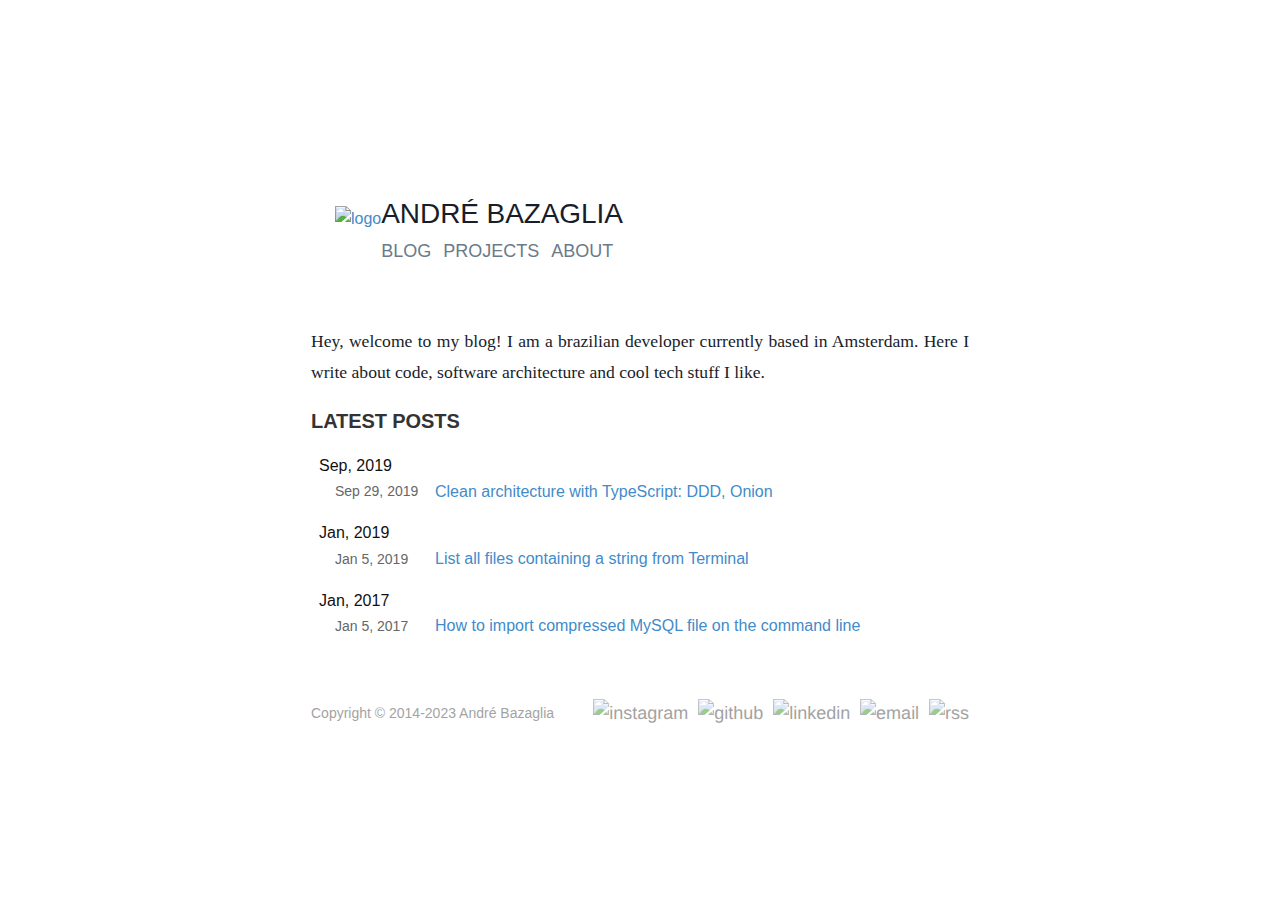
==== index.html @ 274b85a0 "Trigger deployment" ====
<!DOCTYPE html>
<html lang="en-US">

<head>
<meta charset="utf-8">
<meta name="HandheldFriendly" content="True">
<meta name="MobileOptimized" content="320">
<meta name="viewport" content="width=device-width, initial-scale=1.0">

<meta name="description" content="André Bazaglia&#39;s Engineering Blog">


<meta property="og:site_name" content="André Bazaglia" />
<meta property="og:locale" content="en-US" />
<meta property="og:type" content="article" />
<meta property="og:url" content="https://bazaglia.com/" />
<meta property="og:title" content="André Bazaglia" />
<meta property="twitter:title" content="André Bazaglia">

    <meta property="og:image" content="https://bazaglia.com/img/banner.png">
    <meta property="twitter:card" content="summary">
    <meta property="twitter:image" content="https://bazaglia.com/img/banner.png">

<meta property="og:description" content="André Bazaglia&#39;s Engineering Blog">
<meta property="twitter:description" content="André Bazaglia&#39;s Engineering Blog">

<title>


    André Bazaglia

</title>
<link rel="canonical" href="https://bazaglia.com/">


<style media="screen">
  @font-face {
  font-family: 'Nexa Bold';
  src: url('https://bazaglia.com/fonts/Nexa Bold.otf');
}

html, body, div, span, applet, object, iframe,
h1, h2, h3, h4, h5, h6, p, blockquote, pre,
a, abbr, acronym, address, big, cite, code,
del, dfn, em, img, ins, kbd, q, s, samp,
small, strike, strong, sub, tt, var,
b, u, i, center,
dl, dt, dd, ol, ul, li,
fieldset, form, label, legend,
table, caption, tbody, tfoot, thead, tr, th, td,
article, aside, canvas, details, embed,
figure, figcaption, footer, header, hgroup,
menu, nav, output, ruby, section, summary,
time, mark, audio, video {
  margin: 0;
  padding: 0;
  border: 0;
  font-size: 100%;
  font: inherit;
  vertical-align: baseline;
}
/* HTML5 display-role reset for older browsers */
article, aside, details, figcaption, figure,
footer, header, hgroup, menu, nav, section, div.column {
  display: block;
}
body {
  line-height: 1;
}
ol, ul {
  list-style: none;
}
blockquote, q {
  quotes: none;
}
blockquote:before, blockquote:after,
q:before, q:after {
  content: '';
  content: none;
}
table {
  border-collapse: collapse;
  border-spacing: 0;
}

*,
*:before,
*:after {
  box-sizing: border-box;
}
a,
a:visited,
a:focus,
a:active {
  text-decoration: none;
}
html {
  height: 100%;
  font-size: 16px;
}
body {
  display: -webkit-flex;
  display: -moz-flex;
  display: -ms-flexbox;
  display: -ms-flex;
  display: flex;
  -webkit-flex-direction: column;
  -moz-flex-direction: column;
  -ms-flex-direction: column;
  flex-direction: column;
  -webkit-align-items: center;
  -moz-align-items: center;
  -ms-align-items: center;
  align-items: center;
  -webkit-justify-content: flex-start;
  -moz-justify-content: flex-start;
  -ms-justify-content: flex-start;
  justify-content: flex-start;
  width: 100%;
  min-height: 100%;
  font-weight: 400;
  font-family: 'Helvetica Neue', 'Arial', sans-serif;
  color: #111111;
  line-height: 1.6;
  text-rendering: optimizeLegibility !important;
}
.icon {
  text-rendering: geometricPrecision !important;
}
section {
  display: -webkit-flex;
  display: -moz-flex;
  display: -ms-flexbox;
  display: -ms-flex;
  display: flex;
  -webkit-justify-content: center;
  -moz-justify-content: center;
  -ms-justify-content: center;
  justify-content: center;
  -webkit-align-items: center;
  -moz-align-items: center;
  -ms-align-items: center;
  align-items: center;
  width: 100%;
}
div.column {
  display: -webkit-flex;
  display: -moz-flex;
  display: -ms-flexbox;
  display: -ms-flex;
  display: flex;
  -webkit-justify-content: center;
  -moz-justify-content: center;
  -ms-justify-content: center;
  justify-content: center;
  -webkit-align-items: center;
  -moz-align-items: center;
  -ms-align-items: center;
  align-items: center;
  width: 100%;
}
.container {
  display: -webkit-flex;
  display: -moz-flex;
  display: -ms-flexbox;
  display: -ms-flex;
  display: flex;
  width: 100%;
}
div.header .container {
  -webkit-align-items: center;
  -moz-align-items: center;
  -ms-align-items: center;
  align-items: center;
  -webkit-justify-content: center;
  -moz-justify-content: center;
  -ms-justify-content: center;
  justify-content: center;
}
div.header .content {
  display: -webkit-flex;
  display: -moz-flex;
  display: -ms-flexbox;
  display: -ms-flex;
  display: flex;
  -webkit-flex-direction: column;
  -moz-flex-direction: column;
  -ms-flex-direction: column;
  flex-direction: column;
  -webkit-align-items: center;
  -moz-align-items: center;
  -ms-align-items: center;
  align-items: center;
}
div.header .container .logo {
  
  max-width: 100px;
  
  margin-left: -2em;
}
div.header .name {
  padding-top: 20px;
  font-size: 28px;
  font-family: 'Nexa Bold', 'Helvetica Neue', 'Arial', sans-serif;
  letter-spacing: -0.005rem;
  
  text-transform: uppercase;
  
  -moz-osx-font-smoothing: grayscale;
  -webkit-font-smoothing: antialiased;
  font-smoothing: antialiased;
  color: #333333;
}
div.header nav {
  margin-bottom: 16px;
}
div.header nav ul {
  list-style: none;
  text-align: center;
  display: -webkit-inline-flex;
  display: -moz-inline-flex;
  display: -ms-inline-flexbox;
  display: -ms-inline-flex;
  display: inline-flex;
}
div.header nav ul li {
  margin-left: 6px;
  margin-right: 6px;
}
div.header nav ul li:first-child {
  margin-left: 0;
}
div.header nav ul li:last-child {
  margin-right: 0;
}
div.header nav ul a {
  color: #555555;
  font-weight: 400;
  font-size: 14px;
  text-transform: uppercase;
  font-family: 'Helvetica Neue', 'Arial', sans-serif;
  -webkit-transition: color 0.1s cubic-bezier(0.47, 0, 0.75, 0.72);
  -moz-transition: color 0.1s cubic-bezier(0.47, 0, 0.75, 0.72);
  -ms-transition: color 0.1s cubic-bezier(0.47, 0, 0.75, 0.72);
  -o-transition: color 0.1s cubic-bezier(0.47, 0, 0.75, 0.72);
}
div.header nav ul a:hover {
  color: #111111;
}
div.footer .container {
  -webkit-align-items: center;
  -moz-align-items: center;
  -ms-align-items: center;
  align-items: center;
  -webkit-justify-content: center;
  -moz-justify-content: center;
  -ms-justify-content: center;
  justify-content: center;
  flex-direction: column-reverse;
  width: 100%;
  text-align: center;
}
div.footer .container a {
  font-size: 14px;
  margin-left: 6px;
  margin-right: 6px;
  opacity: 0.6;
  -webkit-transition: opacity 0.1s cubic-bezier(0.47, 0, 0.75, 0.72);
  -moz-transition: opacity 0.1s cubic-bezier(0.47, 0, 0.75, 0.72);
  -ms-transition: opacity 0.1s cubic-bezier(0.47, 0, 0.75, 0.72);
  -o-transition: opacity 0.1s cubic-bezier(0.47, 0, 0.75, 0.72);
}
div.footer .container a:first-child {
  margin-left: 0;
}
div.footer .container a:last-child {
  margin-right: 0;
}
div.footer .container a:hover {
  opacity: 0.8;
}
div.footer .container a .icon {
  width: 16px;
  height: 16px;
}
div.footer .container .copyright {
  flex-grow: 0.5;
  text-align: start;
}
div.footer .container .icons {
  flex-grow: 0.5;
  text-align: end;
}
div.main .container {
  -webkit-align-items: center;
  -moz-align-items: center;
  -ms-align-items: center;
  align-items: center;
  -webkit-justify-content: flex-start;
  -moz-justify-content: flex-start;
  -ms-justify-content: flex-start;
  justify-content: flex-start;
}
div.main .content {
  color: #111111;
  font-size: 16px;
}
div.main .content .title-container {
  display: -webkit-flex;
  display: -moz-flex;
  display: -ms-flexbox;
  display: -ms-flex;
  display: flex;
  -webkit-justify-content: space-between;
  -moz-justify-content: space-between;
  -ms-justify-content: space-between;
  justify-content: space-between;
}
div.main .content .posts {
  
  
}
div.main .content .page-heading {
  font-size: 20px;
  font-weight: 700;
  font-family: 'Helvetica Neue', 'Arial', sans-serif;
  letter-spacing: -0.005rem;
  text-transform: uppercase;
  -moz-osx-font-smoothing: grayscale;
  -webkit-font-smoothing: antialiased;
  font-smoothing: antialiased;
  color: #333333;
  margin-bottom: 16px;
}
div.main .content .front-matter .page-heading {
  margin-bottom: 0;
}
div.main .content .front-matter .meta {
  font-size: 14px;
  color: #666666;
  display: -webkit-flex;
  display: -moz-flex;
  display: -ms-flexbox;
  display: -ms-flex;
  display: flex;
  margin-bottom: 32px;
}
div.main .content .front-matter .date,
div.main .content .front-matter .author,
div.main .content .front-matter .tags,
div.main .content .front-matter .word-count,
div.main .content .front-matter .middot:before {
  display: none;
}
div.main .content .front-matter .middot:before {
  font-size: 6px;
  margin: 0 6px;
  vertical-align: middle;
  content: "•";
}
div.main .content .front-matter .tags ul {
  display: -webkit-flex;
  display: -moz-flex;
  display: -ms-flexbox;
  display: -ms-flex;
  display: flex;
  -webkit-flex-direction: row;
  -moz-flex-direction: row;
  -ms-flex-direction: row;
  flex-direction: row;
  -webkit-align-items: center;
  -moz-align-items: center;
  -ms-align-items: center;
  align-items: center;
}
div.main .content .front-matter .tags ul li {
  -webkit-transition: opacity 0.1s cubic-bezier(0.47, 0, 0.75, 0.72);
  -moz-transition: opacity 0.1s cubic-bezier(0.47, 0, 0.75, 0.72);
  -ms-transition: opacity 0.1s cubic-bezier(0.47, 0, 0.75, 0.72);
  -o-transition: opacity 0.1s cubic-bezier(0.47, 0, 0.75, 0.72);
}
div.main .content .front-matter .tags ul li:hover {
  opacity: 0.7;
}
div.main .content .front-matter .tags ul li a {
  color: #666666;
}

div.main .container.f04 {
  -webkit-justify-content: center;
  -moz-justify-content: center;
  -ms-justify-content: center;
  justify-content: center;
}
div.main .container.f04 .content {
  display: -webkit-flex;
  display: -moz-flex;
  display: -ms-flexbox;
  display: -ms-flex;
  display: flex;
  -webkit-flex-direction: column;
  -moz-flex-direction: column;
  -ms-flex-direction: column;
  flex-direction: column;
  -webkit-align-items: center;
  -moz-align-items: center;
  -ms-align-items: center;
  align-items: center;
}
div.main .container.f04 .content .num {
  margin: 30px 0px 30px 0;
  font-weight: 400;
  font-family: 'Helvetica Neue', 'Arial', sans-serif;
  font-size: 50px;
}
div.main .container.f04 .content .detail {
  margin-bottom: 40px;
}
div.main .container .content .groupby {
  margin-top: 1em;
  padding-left: 0.5em;
}
div.main .container .content .post-item {
  display: -webkit-flex;
  display: -moz-flex;
  display: -ms-flexbox;
  display: -ms-flex;
  display: flex;
  -webkit-align-items: center;
  -moz-align-items: center;
  -ms-align-items: center;
  align-items: center;
  display: list-item;
  list-style: disc inside;
}
div.main .container .content .post-item .meta {
  font-size: 14px;
  color: #666666;
  display: none;
  min-width: 100px;
}
div.main .container .content .see-more {
  font-style: italic;
  float: right;
  font-size: 0.9em;
  margin-top: 2em;
  color: #313537;
}
div.main .container .content .see-more:hover {
  color: #666;
}
section {
  padding: 0 16px;
}
div.column {
  padding: 0 16px;
}
div.header {
  padding-top: 10px;
}
div.header-home {
  padding-top: 36px;
}
div.main {
  padding-top: 32px;
}
div.main .container .content .post-item .meta {
    display: block;
}
div.main .container .content .post-item {
    display: flex;
    list-style: none;
}
a {
  color: #428bca;
  -webkit-transition: color 0.1s cubic-bezier(0.47, 0, 0.75, 0.72);
  -moz-transition: color 0.1s cubic-bezier(0.47, 0, 0.75, 0.72);
  -ms-transition: color 0.1s cubic-bezier(0.47, 0, 0.75, 0.72);
  -o-transition: color 0.1s cubic-bezier(0.47, 0, 0.75, 0.72);
}
a:hover {
  color: #2a6496;
}
img {
  max-width: 100%;
}
div.main .content {
    width: 100%;
}
div.main .content .markdown {
  font-size: 1.1em;
  line-height: 1.75em;
  color: #313537;
  font-family: serif;
  font-weight: 300;
}
div.main .content .markdown h1,
div.main .content .markdown h2,
div.main .content .markdown h3,
div.main .content .markdown h4,
div.main .content .markdown h5,
div.main .content .markdown h6 {
  font-size: 22px;
  font-family: 'Helvetica Neue', 'Arial', sans-serif;
  letter-spacing: -0.005rem;
  font-weight: 700;
  -moz-osx-font-smoothing: grayscale;
  -webkit-font-smoothing: antialiased;
  font-smoothing: antialiased;
  color: #333333;
  text-transform: none;
  margin-top: 1.75rem;
}
div.main .content .markdown h1 {
  font-size: 1.75rem;
  margin-bottom: 2rem;
}
div.main .content .markdown h2 {
  font-size: 1.5rem;
  margin-bottom: 1.5rem;
}
div.main .content .markdown h3 {
  font-size: 1em;
  margin-bottom: 1rem;
}
div.main .content .markdown h4,
div.main .content .markdown h5,
div.main .content .markdown h6 {
  font-size: 1rem;
  margin-bottom: 1rem;
  letter-spacing: none;
}
div.main .content .markdown code,
div.main .content .markdown pre {
  font-family: 'Menlo', monospace;
  font-size: 0.98rem;
  background-color: #f7f7f7;
  overflow-x: scroll;
}
div.main .content .markdown code {
  /* enclosed by single backtick (`) */
  padding: .15em .5em;
  border-radius: 2px;
}
div.main .content .markdown pre {
  /* Hugo specific: consider using the 'highlight' shortcode */
  display: block;
  margin-top: 1rem;
  margin-bottom: 2rem;
  padding: 1rem;
  line-height: 1.5em;
  white-space: pre;
  word-break: break-all;
  word-wrap: break-word;
}
div.main .content .markdown pre code {
  /* enclosed by 4 backticks (````) */
  padding: 0;
  font-size: 0.9rem;
}
div.main .content .markdown a code {
  color: #428bca !important;
}
div.main .content .markdown a code:hover {
  text-decoration: underline;
}
div.main .content .markdown p {
  
  text-align: justify;
  
  margin-top: 0;
  margin-bottom: 1em;
}
div.main .content .markdown ul,
div.main .content .markdown ol,
div.main .content .markdown dl {
  margin-top: 1rem;
  margin-bottom: 2rem;
}
div.main .content .markdown dt {
  font-weight: bold;
}
div.main .content .markdown dd {
  margin-bottom: .5rem;
}
div.main .content .markdown ul {
  list-style-type: disc;
  list-style-position: outside;
  margin-bottom: 1.25rem;
}
div.main .content .markdown ol {
  list-style-type: decimal;
  margin-bottom: 1.25rem;
}
div.main .content .markdown li {
  margin-left: 2em;
}
div.main .content .markdown em {
  font-style: italic;
}
div.main .content .markdown strong {
  font-weight: 700;
}
div.main .content .markdown hr {
  position: relative;
  margin: 1.75rem 0;
  border: 0;
  border-top: 1px solid #808080;
  border-top: 1px solid #999999;
}
div.main .content .markdown abbr {
  font-size: 0.85rem;
  font-weight: bold;
  color: #666666;
  text-transform: uppercase;
}
div.main .content .markdown abbr[title] {
  cursor: help;
  border-bottom: 1px dotted #808080;
}
div.main .content .markdown blockquote {
  padding: .5rem 1rem;
  margin: .8rem 0;
  color: #7a7a7a;
  border-left: .25rem solid #e5e5e5;
}
div.main .content .markdown blockquote p:last-child {
  margin-bottom: 0;
}
div.main .content .markdown figure {
  width: 100%;
  background: #fff;
  margin-bottom: 1em;
}
div.main .content .markdown figure img {
  width: 100%;
  height: auto;
  max-width: 100%;
  display: block;
  position: static;
  margin: auto;
}
div.main .content .markdown table {
  margin-bottom: 1rem;
  width: 100%;
  border: 1px solid #e5e5e5;
  border-collapse: collapse;
}
div.main .content .markdown td,
div.main .content .markdown th {
  padding: .25rem .5rem;
  border: 1px solid #e5e5e5;
}
div.main .content .markdown tbody tr:nth-child(odd) td,
div.main .content .markdown tbody tr:nth-child(odd) th {
  background-color: #f7f7f7;
}
div.main .content .markdown .footnotes ol {
  list-style-type: decimal;
  margin-left: 16px;
}
div.main .content .markdown .footnotes li {
  list-style-type: unset;
}
div.main .content .markdown .footnote-ref {
  font-size: 0.7em;
}
div.main .content .navigation {
  display: -webkit-flex;
  display: -moz-flex;
  display: -ms-flexbox;
  display: -ms-flex;
  display: flex;
  -webkit-flex-direction: column;
  -moz-flex-direction: column;
  -ms-flex-direction: column;
  flex-direction: column;
  -webkit-align-items: center;
  -moz-align-items: center;
  -ms-align-items: center;
  align-items: center;
  padding: 2em;
}
div.main .content .navigation div {
  display: -webkit-flex;
  display: -moz-flex;
  display: -ms-flexbox;
  display: -ms-flex;
  display: flex;
  -webkit-flex-direction: row;
  -moz-flex-direction: row;
  -ms-flex-direction: row;
  flex-direction: row;
  -webkit-align-items: center;
  -moz-align-items: center;
  -ms-align-items: center;
  align-items: center;
  margin-top: 1em;
}
div.main .content .navigation .icon {
  width: 16px;
  height: 16px;
}
div.main .content .navigation a {
  width: 250px;
  margin: 0 1em;
  text-align: center;
  font-style: italic;
  color: #313537;
}
div.main .content .share, div.main .content .share div {
  display: -webkit-flex;
  display: -moz-flex;
  display: -ms-flexbox;
  display: -ms-flex;
  display: flex;
  -webkit-flex-direction: row;
  -moz-flex-direction: row;
  -ms-flex-direction: row;
  flex-direction: row;
  -webkit-align-items: center;
  -moz-align-items: center;
  -ms-align-items: center;
  align-items: center;
  justify-content: center;
}
div.main .content .share {
  background-color: rgba(152, 152, 152, 0.07);
  padding: 1em 0;
}
div.main .content .share a {
  margin: 0 6px;
}
kbd {
  padding: 0.1em 0.6em;
  border: 1px solid #ccc;
  font-size: 11px;
  font-family: Arial,Helvetica,sans-serif;
  background-color: #f7f7f7;
  color: #333;
  -moz-box-shadow: 0 1px 0px rgba(0, 0, 0, 0.2),0 0 0 2px #ffffff inset;
  -webkit-box-shadow: 0 1px 0px rgba(0, 0, 0, 0.2),0 0 0 2px #ffffff inset;
  box-shadow: 0 1px 0px rgba(0, 0, 0, 0.2),0 0 0 2px #ffffff inset;
  -moz-border-radius: 3px;
  -webkit-border-radius: 3px;
  border-radius: 3px;
  display: inline-block;
  margin: 0 0.1em;
  text-shadow: 0 1px 0 #fff;
  line-height: 1.4;
  white-space: nowrap;
}

/* Fonts */


.wf-raleway-n4-active body, 
.wf-raleway-n4-active div.header nav ul a,
.wf-raleway-n7-active div.main .content .page-heading,
.wf-raleway-n2-active div.main .container.f04 .content .num,
.wf-raleway-n7-active div.main .content .markdown h1,
.wf-raleway-n7-active div.main .content .markdown h2,
.wf-raleway-n7-active div.main .content .markdown h3,
.wf-raleway-n7-active div.main .content .markdown h4,
.wf-raleway-n7-active div.main .content .markdown h5,
.wf-raleway-n7-active div.main .content .markdown h6 {
      font-family: 'Raleway';
}

.wf-merriweather-n3-active div.main .content .markdown {
      font-family: 'Merriweather';
}

.wf-ubuntu-mono-n4-active div.main .content .markdown code,
.wf-ubuntu-mono-n4-active div.main .content .markdown pre {
      font-family: 'Ubuntu Mono';
}


</style>
<style media="(min-width: 600px)">
  body {
-webkit-justify-content: center;
-moz-justify-content: center;
-ms-justify-content: center;
justify-content: center;
}
.non-narrow.zero-top-spacing {
padding-top: 0 !important;
}
section {
padding: 0 16px;
margin-left: 100px;
margin-right: 100px;

max-width: 750px;

}
div.column {
padding: 0 16px;

max-width: 750px;

}
div.header {
background-color: transparent;
}
div.header .container {
-webkit-justify-content: flex-start;
-moz-justify-content: flex-start;
-ms-justify-content: flex-start;
justify-content: flex-start;
}
div.header .container .logo {
margin: 0;
}
div.header-home .container .logo {
max-width: 216px;
margin-left: 24px;
}
div.header-home .name-home {
padding-top: 30px;
font-size: 40px;
}
div.header-home nav ul a {
font-size: 18px;
}
div.header .content {
-webkit-align-items: flex-start;
-moz-align-items: flex-start;
-ms-align-items: flex-start;
align-items: flex-start;
}
div.header .name {
color: #333333;
}
div.header nav {
font-size: 14px;
margin-bottom: 0;
}
div.header nav ul {
text-align: left;
}
div.header nav ul a {
color: #666666;
}
div.header nav ul a:hover {
color: #333333;
}
div.footer {
background-color: transparent;
}
div.footer .container {
flex-direction: row;
}
div.footer .container a {
margin-left: 3px;
margin-right: 3px;
color: #666666;
}
div.footer .container a:hover {
color: #333333;
}
div.footer .container a .icon {
font-size: 18px;
}
div.footer .container a .icon.larger {
font-size: 20px;
}
div.main .content .front-matter .date,
div.main .content .front-matter .author,
div.main .content .front-matter .tags,
div.main .content .front-matter .word-count,
div.main .content .front-matter .middot:before {
display: initial;
}
div.main .container.f04 {
-webkit-justify-content: flex-start;
-moz-justify-content: flex-start;
-ms-justify-content: flex-start;
justify-content: flex-start;
}
div.main .container.f04 .content {
-webkit-align-items: flex-start;
-moz-align-items: flex-start;
-ms-align-items: flex-start;
align-items: flex-start;
}
div.main .container.f04 .content .num {
margin: 0 0 10px 0;
font-size: 32px;
}
div.main .container.f04 .content .detail {
margin-bottom: 30px;
}
.container {
padding: 0 30px;
}
div.header {
padding-top: 60px;
padding-bottom: 60px;
}
div.footer {
padding-top: 60px;
padding-bottom: 60px;
}
div.main {
padding-top: 0;
}
div.main .content {
  
  font-size: 16px;
  
}
div.main .container .content .post-item {
display: flex;
list-style: none;
padding-left: 1.5em;
}
div.main .container .content .post-item .meta {
display: block;
}
div.main .content .markdown blockquote {
padding-right: 5rem;
padding-left: 1.25rem;
}
div.main .content .navigation {
-webkit-flex-direction: row;
-moz-flex-direction: row;
-ms-flex-direction: row;
flex-direction: row;
}
div.main .content .navigation div {
margin-top: 0em;
}

</style>
<style media="(min-width: 769px)">
  div.main .content .markdown figure {
width: 110%;
margin-left: -4%;
}
div.main .content .markdown img {
max-width: 110%;
width: 110%;
margin-left: -4%;
}
div.main .content .markdown pre {
width: 110%;
margin-left: -4%;
}

</style>

<noscript>
  <link href="https://fonts.googleapis.com/css?family=Raleway:400,600,700" rel="stylesheet">
  <link href="https://fonts.googleapis.com/css?family=Merriweather:300,300i,700,700i" rel="stylesheet">
  <link href="https://fonts.googleapis.com/css?family=Ubuntu+Mono:400,700" rel="stylesheet">
</noscript>


  <style type="text/css" media="screen">
    .progressive{overflow:hidden;position:relative;background:#efefef}.progressive__img{width:100%;height:100%;transform:translateZ(0)}.progressive--not-loaded{filter:blur(30px)}.progressive--is-loaded{filter:blur(20px);animation:a .5s both}@keyframes a{0%{filter:blur(20px)}to{filter:blur(0)}}

  </style>



  <style type="text/css" media="screen">
    /*!
 * Social Share Kit v1.0.7 (http://socialsharekit.com)
 * Copyright 2015 Social Share Kit / Kaspars Sprogis.
 * Licensed under Creative Commons Attribution-NonCommercial 3.0 license:
 * https://github.com/darklow/social-share-kit/blob/master/LICENSE
 * ---
 */@font-face{font-family:'social-share-kit';src:url('https://bazaglia.com/fonts/social-share-kit.eot');src:url('https://bazaglia.com/fonts/social-share-kit.eot?#iefix') format('embedded-opentype'),url('https://bazaglia.com/fonts/social-share-kit.woff') format('woff'),url('https://bazaglia.com/fonts/social-share-kit.ttf') format('truetype'),url('https://bazaglia.com/fonts/social-share-kit.svg#social-share-kit') format('svg');font-weight:normal;font-style:normal}.ssk:before{display:inline-block;font-family:"social-share-kit" !important;font-style:normal !important;font-weight:normal !important;font-variant:normal !important;text-transform:none !important;speak:none;line-height:1;-webkit-font-smoothing:antialiased;-moz-osx-font-smoothing:grayscale}.ssk-facebook:before{content:"a";text-indent:4px;margin-right:-4px}.ssk-twitter:before{content:"b"}.ssk-google-plus:before{content:"v"}.ssk-google-plus-old:before{content:"c"}.ssk-email:before{content:"d";top:-1px;position:relative}.ssk-pinterest:before{content:"e"}.ssk-tumblr:before{content:"f"}.ssk-linkedin:before{content:"g"}.ssk-github:before{content:"h"}.ssk-vk:before{content:"i"}.ssk-instagram:before{content:"j"}.ssk-amazon:before{content:"k"}.ssk-skype:before{content:"s"}.ssk-youtube:before{content:"x"}.ssk-vimeo:before{content:"u"}.ssk-ebay:before{content:"p"}.ssk-apple:before{content:"l"}.ssk-behance:before{content:"q"}.ssk-dribble:before{content:"n"}.ssk-android:before{content:"o"}.ssk-whatsapp:before{content:"m"}.ssk-reddit:before{content:"r"}.ssk-reddit2:before{content:"t"}.ssk-link:before{content:"w"}.ssk{background-color:#757575;color:white;display:inline-block;font-size:22px;line-height:1px;margin-right:2px;margin-bottom:2px;padding:7px;text-align:center;text-decoration:none;transition:background-color .1s;-webkit-transition:background-color .1s;-moz-transition:background-color .1s;-ms-transition:background-color .1s;-o-transition:background-color .1s}.ssk:before,.ssk .glyphicon,.ssk .fa{position:relative;font-size:22px;top:0;vertical-align:middle}.ssk.ssk-xs,.ssk-xs>.ssk{padding:4px}.ssk.ssk-xs:before,.ssk-xs>.ssk:before,.ssk.ssk-xs .glyphicon,.ssk-xs>.ssk .glyphicon,.ssk.ssk-xs .fa,.ssk-xs>.ssk .fa{font-size:15px}.ssk.ssk-sm,.ssk-sm>.ssk{padding:5px}.ssk.ssk-sm:before,.ssk-sm>.ssk:before,.ssk.ssk-sm .glyphicon,.ssk-sm>.ssk .glyphicon,.ssk.ssk-sm .fa,.ssk-sm>.ssk .fa{font-size:20px}.ssk.ssk-lg,.ssk-lg>.ssk{padding:9px}.ssk.ssk-lg:before,.ssk-lg>.ssk:before,.ssk.ssk-lg .glyphicon,.ssk-lg>.ssk .glyphicon,.ssk.ssk-lg .fa,.ssk-lg>.ssk .fa{font-size:28px}.ssk:last-child{margin-right:0}.ssk:hover{background-color:#424242}.ssk:hover,.ssk:focus{color:#fff;text-decoration:none}.ssk.ssk-round,.ssk-round .ssk{border-radius:50%}.ssk.ssk-round:before,.ssk-round .ssk:before{text-indent:0;margin-right:0}.ssk.ssk-rounded,.ssk-rounded .ssk{border-radius:15%}.ssk.ssk-icon{color:#757575;padding:2px;font-size:24px}.ssk.ssk-icon,.ssk.ssk-icon:hover{background-color:transparent}.ssk.ssk-icon:hover{color:#424242}.ssk.ssk-icon.ssk-xs,.ssk-xs>.ssk.ssk-icon{font-size:16px}.ssk.ssk-icon.ssk-sm,.ssk-sm>.ssk.ssk-icon{font-size:20px}.ssk.ssk-icon.ssk-lg,.ssk-lg>.ssk.ssk-icon{font-size:28px}.ssk.ssk-text{overflow:hidden;font-size:17px;line-height:normal;padding-right:10px}.ssk.ssk-text:before,.ssk.ssk-text .glyphicon,.ssk.ssk-text .fa{margin:-7px 10px -7px -7px;padding:7px;background-color:rgba(0,0,0,0.15);vertical-align:bottom;text-indent:0}.ssk-block .ssk.ssk-text{display:block;margin-right:0;text-align:left}.ssk.ssk-text.ssk-xs,.ssk-xs>.ssk.ssk-text{font-size:12px;padding-right:6px}.ssk.ssk-text.ssk-xs:before,.ssk-xs>.ssk.ssk-text:before,.ssk.ssk-text.ssk-xs .glyphicon,.ssk-xs>.ssk.ssk-text .glyphicon,.ssk.ssk-text.ssk-xs .fa,.ssk-xs>.ssk.ssk-text .fa{margin:-4px 6px -4px -4px;padding:4px}.ssk.ssk-text.ssk-sm,.ssk-sm>.ssk.ssk-text{font-size:16px;padding-right:7px}.ssk.ssk-text.ssk-sm:before,.ssk-sm>.ssk.ssk-text:before,.ssk.ssk-text.ssk-sm .glyphicon,.ssk-sm>.ssk.ssk-text .glyphicon,.ssk.ssk-text.ssk-sm .fa,.ssk-sm>.ssk.ssk-text .fa{margin:-5px 7px -5px -5px;padding:5px}.ssk.ssk-text.ssk-lg,.ssk-lg>.ssk.ssk-text{font-size:22px;padding-right:13px}.ssk.ssk-text.ssk-lg:before,.ssk-lg>.ssk.ssk-text:before,.ssk.ssk-text.ssk-lg .glyphicon,.ssk-lg>.ssk.ssk-text .glyphicon,.ssk.ssk-text.ssk-lg .fa,.ssk-lg>.ssk.ssk-text .fa{margin:-9px 13px -9px -9px;padding:9px}.ssk-group,.ssk-sticky{font-size:0}.ssk-sticky{top:0;position:fixed;z-index:2000}.ssk-sticky .ssk{transition:padding .1s ease-out;-webkit-transition:padding .1s ease-out;-moz-transition:padding .1s ease-out;-ms-transition:padding .1s ease-out;-o-transition:padding .1s ease-out;margin:0}@media (min-width:768px){.ssk-sticky.ssk-left .ssk,.ssk-sticky.ssk-right .ssk{display:block;clear:both}.ssk-sticky.ssk-left.ssk-center,.ssk-sticky.ssk-right.ssk-center{top:50%;transform:translateY(-50%);-webkit-transform:translateY(-50%);-moz-transform:translateY(-50%);-ms-transform:translateY(-50%);-o-transform:translateY(-50%)}.ssk-sticky.ssk-left{left:0}.ssk-sticky.ssk-left .ssk{float:left}.ssk-sticky.ssk-left .ssk:hover{padding-left:15px}.ssk-sticky.ssk-right{right:0}.ssk-sticky.ssk-right .ssk{float:right}.ssk-sticky.ssk-right .ssk:hover{padding-right:15px}}.ssk-sticky.ssk-bottom{font-size:0;top:auto;bottom:0}.ssk-sticky.ssk-bottom.ssk-center{left:50%;right:auto;transform:translateX(-50%);-webkit-transform:translateX(-50%);-moz-transform:translateX(-50%);-ms-transform:translateX(-50%);-o-transform:translateX(-50%)}.ssk-sticky.ssk-bottom .ssk{vertical-align:bottom}.ssk-sticky.ssk-bottom .ssk:hover{padding-bottom:15px}.ssk-sticky.ssk-round.ssk-xs .ssk:hover{padding:8px}.ssk-sticky.ssk-round.ssk-sm .ssk:hover{padding:9px}.ssk-sticky.ssk-round .ssk:hover{padding:11px}.ssk-sticky.ssk-round.ssk-lg .ssk:hover{padding:13px}@media (max-width:767px){.ssk-sticky{left:0;right:0;bottom:0;top:auto;width:100%;display:flex !important;flex-direction:row;flex-wrap:nowrap}.ssk-sticky.ssk-sticky-hide-xs{display:none !important}.ssk-sticky .ssk{flex:1;width:auto}.ssk-sticky .ssk .ssk-num{display:none}}.ssk-count{padding-top:20px}.ssk-count .ssk{position:relative}.ssk-count .ssk-num{border-radius:4px;color:#8f8f8f;background-color:rgba(50,50,50,0.03);display:block;font-size:12px;left:0;line-height:20px;position:absolute;right:0;text-align:center;top:-20px}@media (min-width:768px){.ssk-count.ssk-sticky{padding-top:0}.ssk-count.ssk-sticky.ssk-left .ssk-num,.ssk-count.ssk-sticky.ssk-right .ssk-num{top:20%;background-color:transparent}.ssk-count.ssk-sticky.ssk-left .ssk-num{left:100%;margin-left:5px}.ssk-count.ssk-sticky.ssk-right .ssk-num{right:115%;margin-left:-100%;text-align:right}}.ssk-facebook{background-color:#3B5998}.ssk-grayscale>.ssk-facebook{background-color:#757575}.ssk-facebook:hover{background-color:#2d4373}.ssk-facebook:hover{background-color:#2d4373}.ssk-grayscale>.ssk-facebook:hover{background-color:#3B5998}.ssk-facebook.ssk-icon{color:#3B5998}.ssk-facebook.ssk-icon:hover{color:#2d4373}.ssk-facebook.ssk-icon:before{text-indent:0;margin-right:0}.ssk-twitter{background-color:#1DA1F2}.ssk-grayscale>.ssk-twitter{background-color:#757575}.ssk-twitter:hover{background-color:#0c85d0}.ssk-twitter:hover{background-color:#0c85d0}.ssk-grayscale>.ssk-twitter:hover{background-color:#1DA1F2}.ssk-twitter.ssk-icon{color:#1DA1F2}.ssk-twitter.ssk-icon:hover{color:#0c85d0}.ssk-google-plus{background-color:#EA4335}.ssk-grayscale>.ssk-google-plus{background-color:#757575}.ssk-google-plus:hover{background-color:#d62516}.ssk-google-plus:hover{background-color:#d62516}.ssk-grayscale>.ssk-google-plus:hover{background-color:#EA4335}.ssk-google-plus.ssk-icon{color:#EA4335}.ssk-google-plus.ssk-icon:hover{color:#d62516}.ssk-pinterest{background-color:#BD081C}.ssk-grayscale>.ssk-pinterest{background-color:#757575}.ssk-pinterest:hover{background-color:#8c0615}.ssk-pinterest:hover{background-color:#8c0615}.ssk-grayscale>.ssk-pinterest:hover{background-color:#BD081C}.ssk-pinterest.ssk-icon{color:#BD081C}.ssk-pinterest.ssk-icon:hover{color:#8c0615}.ssk-tumblr{background-color:#395773}.ssk-grayscale>.ssk-tumblr{background-color:#757575}.ssk-tumblr:hover{background-color:#283d51}.ssk-tumblr:hover{background-color:#283d51}.ssk-grayscale>.ssk-tumblr:hover{background-color:#395773}.ssk-tumblr.ssk-icon{color:#395773}.ssk-tumblr.ssk-icon:hover{color:#283d51}.ssk-email{background-color:#757575}.ssk-grayscale>.ssk-email{background-color:#757575}.ssk-email:hover{background-color:#5b5b5b}.ssk-email:hover{background-color:#5b5b5b}.ssk-grayscale>.ssk-email:hover{background-color:#757575}.ssk-grayscale>.ssk-email:hover{background-color:#5b5b5b}.ssk-email.ssk-icon{color:#757575}.ssk-email.ssk-icon:hover{color:#5b5b5b}.ssk-vk{background-color:#54769a}.ssk-grayscale>.ssk-vk{background-color:#757575}.ssk-vk:hover{background-color:#425d79}.ssk-vk:hover{background-color:#425d79}.ssk-grayscale>.ssk-vk:hover{background-color:#54769a}.ssk-vk.ssk-icon{color:#54769a}.ssk-vk.ssk-icon:hover{color:#425d79}.ssk-linkedin{background-color:#1c87bd}.ssk-grayscale>.ssk-linkedin{background-color:#757575}.ssk-linkedin:hover{background-color:#156791}.ssk-linkedin:hover{background-color:#156791}.ssk-grayscale>.ssk-linkedin:hover{background-color:#1c87bd}.ssk-linkedin.ssk-icon{color:#1c87bd}.ssk-linkedin.ssk-icon:hover{color:#156791}.ssk-whatsapp{background-color:#34AF23}.ssk-grayscale>.ssk-whatsapp{background-color:#757575}.ssk-whatsapp:hover{background-color:#27851a}.ssk-whatsapp:hover{background-color:#27851a}.ssk-grayscale>.ssk-whatsapp:hover{background-color:#34AF23}.ssk-whatsapp.ssk-icon{color:#34AF23}.ssk-whatsapp.ssk-icon:hover{color:#27851a}.ssk-reddit{background-color:#5f99cf}.ssk-grayscale>.ssk-reddit{background-color:#757575}.ssk-reddit:hover{background-color:#3a80c1}.ssk-reddit:hover{background-color:#3a80c1}.ssk-grayscale>.ssk-reddit:hover{background-color:#5f99cf}.ssk-reddit.ssk-icon{color:#5f99cf}.ssk-reddit.ssk-icon:hover{color:#3a80c1}.ssk-reddit2{background-color:#5f99cf}.ssk-grayscale>.ssk-reddit2{background-color:#757575}.ssk-reddit2:hover{background-color:#3a80c1}.ssk-reddit2:hover{background-color:#3a80c1}.ssk-grayscale>.ssk-reddit2:hover{background-color:#5f99cf}.ssk-reddit2.ssk-icon{color:#5f99cf}.ssk-reddit2.ssk-icon:hover{color:#3a80c1}.ssk-turquoise{background-color:#1abc9c}.ssk-turquoise:hover{background-color:#148f77}.ssk-emerald{background-color:#2ecc71}.ssk-emerald:hover{background-color:#25a25a}.ssk-peter-river{background-color:#3498db}.ssk-peter-river:hover{background-color:#217dbb}.ssk-belize-hole{background-color:#2980b9}.ssk-belize-hole:hover{background-color:#20638f}.ssk-amethyst{background-color:#9b59b6}.ssk-amethyst:hover{background-color:#804399}.ssk-wisteria{background-color:#8e44ad}.ssk-wisteria:hover{background-color:#703688}.ssk-wet-asphalt{background-color:#34495e}.ssk-wet-asphalt:hover{background-color:#222f3d}.ssk-midnight-blue{background-color:#2c3e50}.ssk-midnight-blue:hover{background-color:#1a242f}.ssk-green-sea{background-color:#16a085}.ssk-green-sea:hover{background-color:#107360}.ssk-nephritis{background-color:#27ae60}.ssk-nephritis:hover{background-color:#1e8449}.ssk-sunflower{background-color:#f1c40f}.ssk-sunflower:hover{background-color:#c29d0b}.ssk-orange{background-color:#f39c12}.ssk-orange:hover{background-color:#c87f0a}.ssk-carrot{background-color:#e67e22}.ssk-carrot:hover{background-color:#bf6516}.ssk-pumpkin{background-color:#d35400}.ssk-pumpkin:hover{background-color:#a04000}.ssk-alizarin{background-color:#e74c3c}.ssk-alizarin:hover{background-color:#d62c1a}.ssk-pomegranate{background-color:#c0392b}.ssk-pomegranate:hover{background-color:#962d22}.ssk-clouds{background-color:#cfd9db}.ssk-clouds:hover{background-color:#b1c2c6}.ssk-concrete{background-color:#95a5a6}.ssk-concrete:hover{background-color:#798d8f}.ssk-silver{background-color:#bdc3c7}.ssk-silver:hover{background-color:#a1aab0}.ssk-asbestos{background-color:#7f8c8d}.ssk-asbestos:hover{background-color:#667273}.ssk-dark-gray{background-color:#555}.ssk-dark-gray:hover{background-color:#3b3b3b}.ssk-black{background-color:#333}.ssk-black:hover{background-color:#1a1a1a}
  </style>



  <style type="text/css" media="screen">
    a {
    color: #527fc1f;
}

a:hover {
    color: #1a3152;
}

div.main .content .markdown, div.header .name, div.header nav ul a:hover {
    color: #181d2a;
}

div.header nav ul a {
    color: #6a7a8b;
}

div.main .content .markdown code {
    background-color: #f9f9f9;
    color: #527fc1f;
}

div.main .content .markdown pre, div.main .content .markdown pre code {
    color: #87a5d2;
}

.hljs, .hljs-subst, .hljs-variable {
    color: #87a5d2;
}

.hljs-type {
    color: #97d28b;
}

.hljs-quote {
    color: #ffcb8d;
}

.hljs-string, .hljs-number, .hljs-selector-id, .hljs-selector-class, .hljs-template-tag, .hljs-deletion {
    color: #96c2d7;
}

.hljs-comment {
    color: #6a7a8b;
}

.hljs-regexp, .hljs-symbol, .hljs-template-variable {
    color: #ffcb8d;
}

.hljs-keyword, .hljs-attribute, .hljs-meta-keyword, .hljs-doctag, .hljs-name {
    color: #97d28b;
}

.hljs-link, .hljs-selector-attr, .hljs-selector-pseudo, .hljs-title, .hljs-section {
    color: #ff8e91;
}

.hljs-built_in, .hljs-bullet, .hljs-code, .hljs-addition {
    color: #97d28b;
}

.ssk {
    background-color: #6a7a8b;
}

  </style>


  <style type="text/css" media="screen">
    /* Background */ .bg { background-color: #ffffff; }
/* PreWrapper */ .chroma { background-color: #ffffff; }
/* Other */ .chroma .x {  }
/* Error */ .chroma .err { color: #000000 }
/* CodeLine */ .chroma .cl {  }
/* LineLink */ .chroma .lnlinks { outline: none; text-decoration: none; color: inherit }
/* LineTableTD */ .chroma .lntd { vertical-align: top; padding: 0; margin: 0; border: 0; }
/* LineTable */ .chroma .lntable { border-spacing: 0; padding: 0; margin: 0; border: 0; }
/* LineHighlight */ .chroma .hl { background-color: #ffffcc }
/* LineNumbersTable */ .chroma .lnt { white-space: pre; -webkit-user-select: none; user-select: none; margin-right: 0.4em; padding: 0 0.4em 0 0.4em;color: #7f7f7f }
/* LineNumbers */ .chroma .ln { white-space: pre; -webkit-user-select: none; user-select: none; margin-right: 0.4em; padding: 0 0.4em 0 0.4em;color: #7f7f7f }
/* Line */ .chroma .line { display: flex; }
/* Keyword */ .chroma .k { color: #a90d91 }
/* KeywordConstant */ .chroma .kc { color: #a90d91 }
/* KeywordDeclaration */ .chroma .kd { color: #a90d91 }
/* KeywordNamespace */ .chroma .kn { color: #a90d91 }
/* KeywordPseudo */ .chroma .kp { color: #a90d91 }
/* KeywordReserved */ .chroma .kr { color: #a90d91 }
/* KeywordType */ .chroma .kt { color: #a90d91 }
/* Name */ .chroma .n { color: #000000 }
/* NameAttribute */ .chroma .na { color: #836c28 }
/* NameBuiltin */ .chroma .nb { color: #a90d91 }
/* NameBuiltinPseudo */ .chroma .bp { color: #5b269a }
/* NameClass */ .chroma .nc { color: #3f6e75 }
/* NameConstant */ .chroma .no { color: #000000 }
/* NameDecorator */ .chroma .nd { color: #000000 }
/* NameEntity */ .chroma .ni { color: #000000 }
/* NameException */ .chroma .ne { color: #000000 }
/* NameFunction */ .chroma .nf { color: #000000 }
/* NameFunctionMagic */ .chroma .fm { color: #000000 }
/* NameLabel */ .chroma .nl { color: #000000 }
/* NameNamespace */ .chroma .nn { color: #000000 }
/* NameOther */ .chroma .nx { color: #000000 }
/* NameProperty */ .chroma .py { color: #000000 }
/* NameTag */ .chroma .nt { color: #000000 }
/* NameVariable */ .chroma .nv { color: #000000 }
/* NameVariableClass */ .chroma .vc { color: #000000 }
/* NameVariableGlobal */ .chroma .vg { color: #000000 }
/* NameVariableInstance */ .chroma .vi { color: #000000 }
/* NameVariableMagic */ .chroma .vm { color: #000000 }
/* Literal */ .chroma .l { color: #1c01ce }
/* LiteralDate */ .chroma .ld { color: #1c01ce }
/* LiteralString */ .chroma .s { color: #c41a16 }
/* LiteralStringAffix */ .chroma .sa { color: #c41a16 }
/* LiteralStringBacktick */ .chroma .sb { color: #c41a16 }
/* LiteralStringChar */ .chroma .sc { color: #2300ce }
/* LiteralStringDelimiter */ .chroma .dl { color: #c41a16 }
/* LiteralStringDoc */ .chroma .sd { color: #c41a16 }
/* LiteralStringDouble */ .chroma .s2 { color: #c41a16 }
/* LiteralStringEscape */ .chroma .se { color: #c41a16 }
/* LiteralStringHeredoc */ .chroma .sh { color: #c41a16 }
/* LiteralStringInterpol */ .chroma .si { color: #c41a16 }
/* LiteralStringOther */ .chroma .sx { color: #c41a16 }
/* LiteralStringRegex */ .chroma .sr { color: #c41a16 }
/* LiteralStringSingle */ .chroma .s1 { color: #c41a16 }
/* LiteralStringSymbol */ .chroma .ss { color: #c41a16 }
/* LiteralNumber */ .chroma .m { color: #1c01ce }
/* LiteralNumberBin */ .chroma .mb { color: #1c01ce }
/* LiteralNumberFloat */ .chroma .mf { color: #1c01ce }
/* LiteralNumberHex */ .chroma .mh { color: #1c01ce }
/* LiteralNumberInteger */ .chroma .mi { color: #1c01ce }
/* LiteralNumberIntegerLong */ .chroma .il { color: #1c01ce }
/* LiteralNumberOct */ .chroma .mo { color: #1c01ce }
/* Operator */ .chroma .o { color: #000000 }
/* OperatorWord */ .chroma .ow { color: #000000 }
/* Punctuation */ .chroma .p {  }
/* Comment */ .chroma .c { color: #177500 }
/* CommentHashbang */ .chroma .ch { color: #177500 }
/* CommentMultiline */ .chroma .cm { color: #177500 }
/* CommentSingle */ .chroma .c1 { color: #177500 }
/* CommentSpecial */ .chroma .cs { color: #177500 }
/* CommentPreproc */ .chroma .cp { color: #633820 }
/* CommentPreprocFile */ .chroma .cpf { color: #633820 }
/* Generic */ .chroma .g {  }
/* GenericDeleted */ .chroma .gd {  }
/* GenericEmph */ .chroma .ge {  }
/* GenericError */ .chroma .gr {  }
/* GenericHeading */ .chroma .gh {  }
/* GenericInserted */ .chroma .gi {  }
/* GenericOutput */ .chroma .go {  }
/* GenericPrompt */ .chroma .gp {  }
/* GenericStrong */ .chroma .gs {  }
/* GenericSubheading */ .chroma .gu {  }
/* GenericTraceback */ .chroma .gt {  }
/* GenericUnderline */ .chroma .gl {  }
/* TextWhitespace */ .chroma .w {  }

  </style>


  <link rel="stylesheet" href="https://bazaglia.com/css/custom.css">



<link rel="shortcut icon"

    href="https://bazaglia.com/img/favicon.png"

>


<link rel="alternate" type="application/rss+xml" href="https://bazaglia.com/index.xml" title="André Bazaglia" />

</head>


<body>


<div class="header header-home column">

    <div class="container">
        
        <a href="https://bazaglia.com/"><img class="logo" src="https://bazaglia.com/img/logo.avif" alt="logo"></a>
        
        <div class="content">
            <a href="https://bazaglia.com/"><div class="name"><h1>André Bazaglia</h1></div></a>
            <nav>
                <ul>
                    
                            <li><a href="https://bazaglia.com/blog/">Blog</a></li>
                    
                    
                        
                            
                        
                    
                        
                            
                            <li><a href="https://bazaglia.com/projects">projects</a></li>
                            
                        
                    
                    
                        
                            <li><a href="https://bazaglia.com/about/">About</a></li>
                        
                    
                        
                    
                        
                    
                </ul>
            </nav>
        </div>
    </div>
</div>

<div class="main column">
    <div class="container">
        <div class="content">
            
                <div class="markdown">
                <p>Hey, welcome to my blog! I am a brazilian developer currently based in Amsterdam. Here I write about code, software architecture and cool tech stuff I like.</p>

                </div>
            

            
                <div class="posts">
                
                
                
                    <div class="page-heading">Latest posts</div>
                    <ul>
                    
                        <li class="groupby">Sep, 2019</li>
                        
                            <li class="post-item">
    <span class="meta">Sep 29, 2019</span>
    
    <a href="https://bazaglia.com/clean-architecture-with-typescript-ddd-onion/"><span>Clean architecture with TypeScript: DDD, Onion</span></a>
    
</li>

                        
                    
                        <li class="groupby">Jan, 2019</li>
                        
                            <li class="post-item">
    <span class="meta">Jan 5, 2019</span>
    
    <a href="https://bazaglia.com/list-all-files-containing-a-string-from-terminal/"><span>List all files containing a string from Terminal</span></a>
    
</li>

                        
                    
                        <li class="groupby">Jan, 2017</li>
                        
                            <li class="post-item">
    <span class="meta">Jan 5, 2017</span>
    
    <a href="https://bazaglia.com/how-to-import-compressed-mysql-file-on-the-command-line/"><span>How to import compressed MySQL file on the command line</span></a>
    
</li>

                        
                    
                    </ul>

                    
                
                </div>
            

            <div class="best-posts">
            
            
            </div>
        </div>
    </div>
</div>
<div class="footer column">
    <div class="container">

        

        <div class="copyright">

        
            
                <a href="https://bazaglia.com/license">Copyright © 2014-2023 André Bazaglia</a>
            
        

        </div>
        <div class="icons">

        

        

        

        
            <a href="https://www.instagram.com/andrebazaglia" rel=me target="_blank">
                <img class="icon" src="https://bazaglia.com/img/instagram.svg" alt="instagram" />
            </a>
        

        

        
            <a href="https://github.com/bazaglia" rel=me target="_blank">
                <img class="icon" src="https://bazaglia.com/img/github.svg" alt="github" />
            </a>
        

        

        
            <a href="https://www.linkedin.com/in/bazaglia" rel=me target="_blank">
                <img class="icon" src="https://bazaglia.com/img/linkedin.svg" alt="linkedin" />
            </a>
        

        

        

        
            <a href="mailto:andre@bazaglia.com">
                <img class="icon" src="https://bazaglia.com/img/email.svg" alt="email" />
            </a>
        

        
            <a href="https://bazaglia.com/index.xml">
                <img class="icon" src="https://bazaglia.com/img/rss.svg" alt="rss" />
            </a>
        

        </div>
    </div>
</div>


<script src="https://ajax.googleapis.com/ajax/libs/webfont/1.6.26/webfont.js"></script>
<script>
  WebFont.load({
    google: {
      families: ['Raleway:400,600,700', 'Merriweather:300,300i,700,700i', 'Ubuntu+Mono:400,700']
    }
  });
</script>



  <script src="https://bazaglia.com/js/progressively.min.js" defer></script>



  <script src="https://bazaglia.com/js/social-share-kit.min.js" defer></script>




<script>
  window.onload = function() {
    
      progressively.init({delay: 30, throttle: 50});
    
    
      SocialShareKit.init({
        twitter: {
            text: '',
            
        }
      });
    
  };
</script>




</body>
</html>
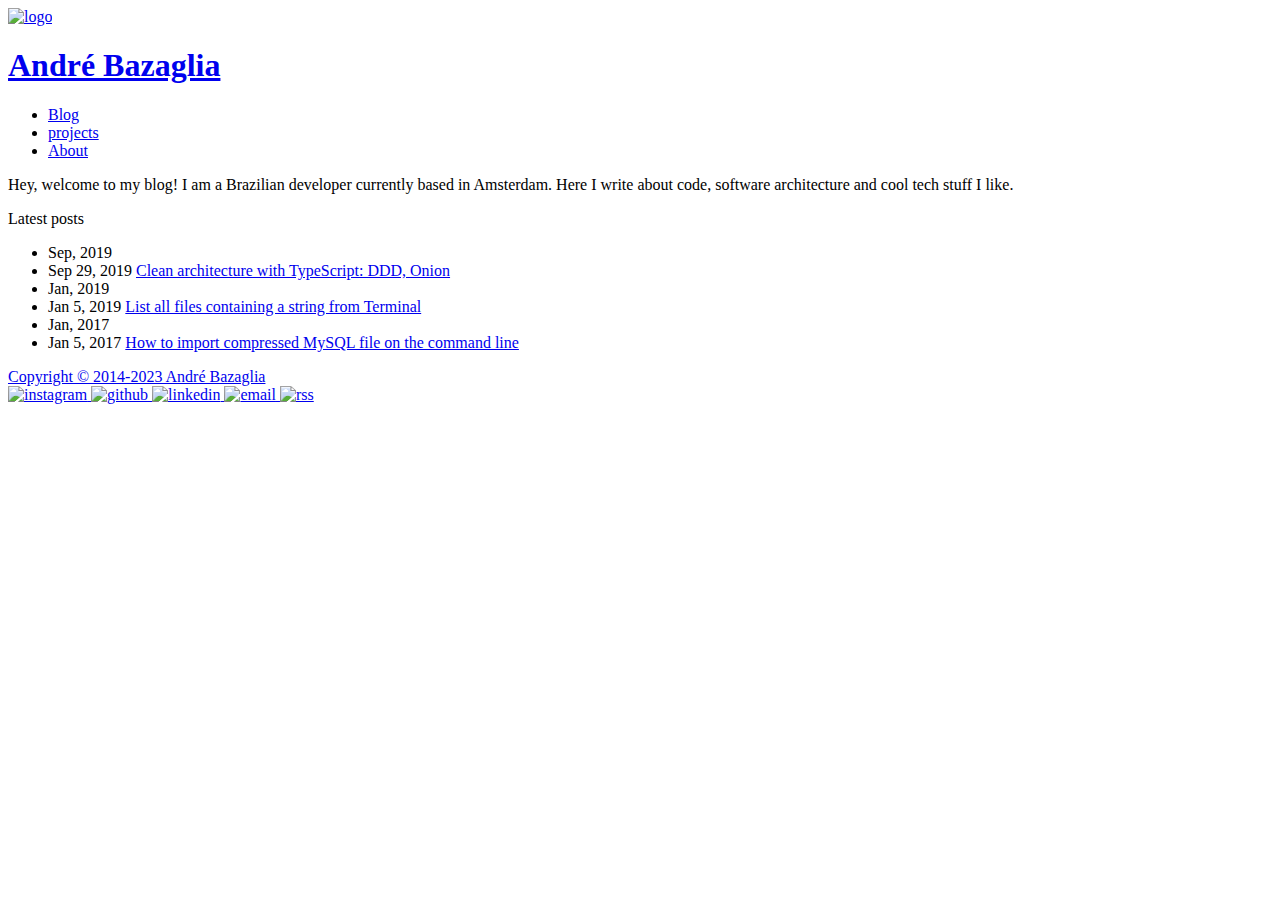
==== commit 0f318cc6: "Trigger deployment" ====
--- a/index.html
+++ b/index.html
@@ -24,939 +24,16 @@
 <meta property="og:description" content="André Bazaglia&#39;s Engineering Blog">
 <meta property="twitter:description" content="André Bazaglia&#39;s Engineering Blog">
 
-<title>
-
-
-    André Bazaglia
-
-</title>
+<title>André Bazaglia</title>
 <link rel="canonical" href="https://bazaglia.com/">
 
 
-<style media="screen">
-  @font-face {
-  font-family: 'Nexa Bold';
-  src: url('https://bazaglia.com/fonts/Nexa Bold.otf');
-}
-
-html, body, div, span, applet, object, iframe,
-h1, h2, h3, h4, h5, h6, p, blockquote, pre,
-a, abbr, acronym, address, big, cite, code,
-del, dfn, em, img, ins, kbd, q, s, samp,
-small, strike, strong, sub, tt, var,
-b, u, i, center,
-dl, dt, dd, ol, ul, li,
-fieldset, form, label, legend,
-table, caption, tbody, tfoot, thead, tr, th, td,
-article, aside, canvas, details, embed,
-figure, figcaption, footer, header, hgroup,
-menu, nav, output, ruby, section, summary,
-time, mark, audio, video {
-  margin: 0;
-  padding: 0;
-  border: 0;
-  font-size: 100%;
-  font: inherit;
-  vertical-align: baseline;
-}
-/* HTML5 display-role reset for older browsers */
-article, aside, details, figcaption, figure,
-footer, header, hgroup, menu, nav, section, div.column {
-  display: block;
-}
-body {
-  line-height: 1;
-}
-ol, ul {
-  list-style: none;
-}
-blockquote, q {
-  quotes: none;
-}
-blockquote:before, blockquote:after,
-q:before, q:after {
-  content: '';
-  content: none;
-}
-table {
-  border-collapse: collapse;
-  border-spacing: 0;
-}
-
-*,
-*:before,
-*:after {
-  box-sizing: border-box;
-}
-a,
-a:visited,
-a:focus,
-a:active {
-  text-decoration: none;
-}
-html {
-  height: 100%;
-  font-size: 16px;
-}
-body {
-  display: -webkit-flex;
-  display: -moz-flex;
-  display: -ms-flexbox;
-  display: -ms-flex;
-  display: flex;
-  -webkit-flex-direction: column;
-  -moz-flex-direction: column;
-  -ms-flex-direction: column;
-  flex-direction: column;
-  -webkit-align-items: center;
-  -moz-align-items: center;
-  -ms-align-items: center;
-  align-items: center;
-  -webkit-justify-content: flex-start;
-  -moz-justify-content: flex-start;
-  -ms-justify-content: flex-start;
-  justify-content: flex-start;
-  width: 100%;
-  min-height: 100%;
-  font-weight: 400;
-  font-family: 'Helvetica Neue', 'Arial', sans-serif;
-  color: #111111;
-  line-height: 1.6;
-  text-rendering: optimizeLegibility !important;
-}
-.icon {
-  text-rendering: geometricPrecision !important;
-}
-section {
-  display: -webkit-flex;
-  display: -moz-flex;
-  display: -ms-flexbox;
-  display: -ms-flex;
-  display: flex;
-  -webkit-justify-content: center;
-  -moz-justify-content: center;
-  -ms-justify-content: center;
-  justify-content: center;
-  -webkit-align-items: center;
-  -moz-align-items: center;
-  -ms-align-items: center;
-  align-items: center;
-  width: 100%;
-}
-div.column {
-  display: -webkit-flex;
-  display: -moz-flex;
-  display: -ms-flexbox;
-  display: -ms-flex;
-  display: flex;
-  -webkit-justify-content: center;
-  -moz-justify-content: center;
-  -ms-justify-content: center;
-  justify-content: center;
-  -webkit-align-items: center;
-  -moz-align-items: center;
-  -ms-align-items: center;
-  align-items: center;
-  width: 100%;
-}
-.container {
-  display: -webkit-flex;
-  display: -moz-flex;
-  display: -ms-flexbox;
-  display: -ms-flex;
-  display: flex;
-  width: 100%;
-}
-div.header .container {
-  -webkit-align-items: center;
-  -moz-align-items: center;
-  -ms-align-items: center;
-  align-items: center;
-  -webkit-justify-content: center;
-  -moz-justify-content: center;
-  -ms-justify-content: center;
-  justify-content: center;
-}
-div.header .content {
-  display: -webkit-flex;
-  display: -moz-flex;
-  display: -ms-flexbox;
-  display: -ms-flex;
-  display: flex;
-  -webkit-flex-direction: column;
-  -moz-flex-direction: column;
-  -ms-flex-direction: column;
-  flex-direction: column;
-  -webkit-align-items: center;
-  -moz-align-items: center;
-  -ms-align-items: center;
-  align-items: center;
-}
-div.header .container .logo {
-  
-  max-width: 100px;
-  
-  margin-left: -2em;
-}
-div.header .name {
-  padding-top: 20px;
-  font-size: 28px;
-  font-family: 'Nexa Bold', 'Helvetica Neue', 'Arial', sans-serif;
-  letter-spacing: -0.005rem;
-  
-  text-transform: uppercase;
-  
-  -moz-osx-font-smoothing: grayscale;
-  -webkit-font-smoothing: antialiased;
-  font-smoothing: antialiased;
-  color: #333333;
-}
-div.header nav {
-  margin-bottom: 16px;
-}
-div.header nav ul {
-  list-style: none;
-  text-align: center;
-  display: -webkit-inline-flex;
-  display: -moz-inline-flex;
-  display: -ms-inline-flexbox;
-  display: -ms-inline-flex;
-  display: inline-flex;
-}
-div.header nav ul li {
-  margin-left: 6px;
-  margin-right: 6px;
-}
-div.header nav ul li:first-child {
-  margin-left: 0;
-}
-div.header nav ul li:last-child {
-  margin-right: 0;
-}
-div.header nav ul a {
-  color: #555555;
-  font-weight: 400;
-  font-size: 14px;
-  text-transform: uppercase;
-  font-family: 'Helvetica Neue', 'Arial', sans-serif;
-  -webkit-transition: color 0.1s cubic-bezier(0.47, 0, 0.75, 0.72);
-  -moz-transition: color 0.1s cubic-bezier(0.47, 0, 0.75, 0.72);
-  -ms-transition: color 0.1s cubic-bezier(0.47, 0, 0.75, 0.72);
-  -o-transition: color 0.1s cubic-bezier(0.47, 0, 0.75, 0.72);
-}
-div.header nav ul a:hover {
-  color: #111111;
-}
-div.footer .container {
-  -webkit-align-items: center;
-  -moz-align-items: center;
-  -ms-align-items: center;
-  align-items: center;
-  -webkit-justify-content: center;
-  -moz-justify-content: center;
-  -ms-justify-content: center;
-  justify-content: center;
-  flex-direction: column-reverse;
-  width: 100%;
-  text-align: center;
-}
-div.footer .container a {
-  font-size: 14px;
-  margin-left: 6px;
-  margin-right: 6px;
-  opacity: 0.6;
-  -webkit-transition: opacity 0.1s cubic-bezier(0.47, 0, 0.75, 0.72);
-  -moz-transition: opacity 0.1s cubic-bezier(0.47, 0, 0.75, 0.72);
-  -ms-transition: opacity 0.1s cubic-bezier(0.47, 0, 0.75, 0.72);
-  -o-transition: opacity 0.1s cubic-bezier(0.47, 0, 0.75, 0.72);
-}
-div.footer .container a:first-child {
-  margin-left: 0;
-}
-div.footer .container a:last-child {
-  margin-right: 0;
-}
-div.footer .container a:hover {
-  opacity: 0.8;
-}
-div.footer .container a .icon {
-  width: 16px;
-  height: 16px;
-}
-div.footer .container .copyright {
-  flex-grow: 0.5;
-  text-align: start;
-}
-div.footer .container .icons {
-  flex-grow: 0.5;
-  text-align: end;
-}
-div.main .container {
-  -webkit-align-items: center;
-  -moz-align-items: center;
-  -ms-align-items: center;
-  align-items: center;
-  -webkit-justify-content: flex-start;
-  -moz-justify-content: flex-start;
-  -ms-justify-content: flex-start;
-  justify-content: flex-start;
-}
-div.main .content {
-  color: #111111;
-  font-size: 16px;
-}
-div.main .content .title-container {
-  display: -webkit-flex;
-  display: -moz-flex;
-  display: -ms-flexbox;
-  display: -ms-flex;
-  display: flex;
-  -webkit-justify-content: space-between;
-  -moz-justify-content: space-between;
-  -ms-justify-content: space-between;
-  justify-content: space-between;
-}
-div.main .content .posts {
-  
-  
-}
-div.main .content .page-heading {
-  font-size: 20px;
-  font-weight: 700;
-  font-family: 'Helvetica Neue', 'Arial', sans-serif;
-  letter-spacing: -0.005rem;
-  text-transform: uppercase;
-  -moz-osx-font-smoothing: grayscale;
-  -webkit-font-smoothing: antialiased;
-  font-smoothing: antialiased;
-  color: #333333;
-  margin-bottom: 16px;
-}
-div.main .content .front-matter .page-heading {
-  margin-bottom: 0;
-}
-div.main .content .front-matter .meta {
-  font-size: 14px;
-  color: #666666;
-  display: -webkit-flex;
-  display: -moz-flex;
-  display: -ms-flexbox;
-  display: -ms-flex;
-  display: flex;
-  margin-bottom: 32px;
-}
-div.main .content .front-matter .date,
-div.main .content .front-matter .author,
-div.main .content .front-matter .tags,
-div.main .content .front-matter .word-count,
-div.main .content .front-matter .middot:before {
-  display: none;
-}
-div.main .content .front-matter .middot:before {
-  font-size: 6px;
-  margin: 0 6px;
-  vertical-align: middle;
-  content: "•";
-}
-div.main .content .front-matter .tags ul {
-  display: -webkit-flex;
-  display: -moz-flex;
-  display: -ms-flexbox;
-  display: -ms-flex;
-  display: flex;
-  -webkit-flex-direction: row;
-  -moz-flex-direction: row;
-  -ms-flex-direction: row;
-  flex-direction: row;
-  -webkit-align-items: center;
-  -moz-align-items: center;
-  -ms-align-items: center;
-  align-items: center;
-}
-div.main .content .front-matter .tags ul li {
-  -webkit-transition: opacity 0.1s cubic-bezier(0.47, 0, 0.75, 0.72);
-  -moz-transition: opacity 0.1s cubic-bezier(0.47, 0, 0.75, 0.72);
-  -ms-transition: opacity 0.1s cubic-bezier(0.47, 0, 0.75, 0.72);
-  -o-transition: opacity 0.1s cubic-bezier(0.47, 0, 0.75, 0.72);
-}
-div.main .content .front-matter .tags ul li:hover {
-  opacity: 0.7;
-}
-div.main .content .front-matter .tags ul li a {
-  color: #666666;
-}
-
-div.main .container.f04 {
-  -webkit-justify-content: center;
-  -moz-justify-content: center;
-  -ms-justify-content: center;
-  justify-content: center;
-}
-div.main .container.f04 .content {
-  display: -webkit-flex;
-  display: -moz-flex;
-  display: -ms-flexbox;
-  display: -ms-flex;
-  display: flex;
-  -webkit-flex-direction: column;
-  -moz-flex-direction: column;
-  -ms-flex-direction: column;
-  flex-direction: column;
-  -webkit-align-items: center;
-  -moz-align-items: center;
-  -ms-align-items: center;
-  align-items: center;
-}
-div.main .container.f04 .content .num {
-  margin: 30px 0px 30px 0;
-  font-weight: 400;
-  font-family: 'Helvetica Neue', 'Arial', sans-serif;
-  font-size: 50px;
-}
-div.main .container.f04 .content .detail {
-  margin-bottom: 40px;
-}
-div.main .container .content .groupby {
-  margin-top: 1em;
-  padding-left: 0.5em;
-}
-div.main .container .content .post-item {
-  display: -webkit-flex;
-  display: -moz-flex;
-  display: -ms-flexbox;
-  display: -ms-flex;
-  display: flex;
-  -webkit-align-items: center;
-  -moz-align-items: center;
-  -ms-align-items: center;
-  align-items: center;
-  display: list-item;
-  list-style: disc inside;
-}
-div.main .container .content .post-item .meta {
-  font-size: 14px;
-  color: #666666;
-  display: none;
-  min-width: 100px;
-}
-div.main .container .content .see-more {
-  font-style: italic;
-  float: right;
-  font-size: 0.9em;
-  margin-top: 2em;
-  color: #313537;
-}
-div.main .container .content .see-more:hover {
-  color: #666;
-}
-section {
-  padding: 0 16px;
-}
-div.column {
-  padding: 0 16px;
-}
-div.header {
-  padding-top: 10px;
-}
-div.header-home {
-  padding-top: 36px;
-}
-div.main {
-  padding-top: 32px;
-}
-div.main .container .content .post-item .meta {
-    display: block;
-}
-div.main .container .content .post-item {
-    display: flex;
-    list-style: none;
-}
-a {
-  color: #428bca;
-  -webkit-transition: color 0.1s cubic-bezier(0.47, 0, 0.75, 0.72);
-  -moz-transition: color 0.1s cubic-bezier(0.47, 0, 0.75, 0.72);
-  -ms-transition: color 0.1s cubic-bezier(0.47, 0, 0.75, 0.72);
-  -o-transition: color 0.1s cubic-bezier(0.47, 0, 0.75, 0.72);
-}
-a:hover {
-  color: #2a6496;
-}
-img {
-  max-width: 100%;
-}
-div.main .content {
-    width: 100%;
-}
-div.main .content .markdown {
-  font-size: 1.1em;
-  line-height: 1.75em;
-  color: #313537;
-  font-family: serif;
-  font-weight: 300;
-}
-div.main .content .markdown h1,
-div.main .content .markdown h2,
-div.main .content .markdown h3,
-div.main .content .markdown h4,
-div.main .content .markdown h5,
-div.main .content .markdown h6 {
-  font-size: 22px;
-  font-family: 'Helvetica Neue', 'Arial', sans-serif;
-  letter-spacing: -0.005rem;
-  font-weight: 700;
-  -moz-osx-font-smoothing: grayscale;
-  -webkit-font-smoothing: antialiased;
-  font-smoothing: antialiased;
-  color: #333333;
-  text-transform: none;
-  margin-top: 1.75rem;
-}
-div.main .content .markdown h1 {
-  font-size: 1.75rem;
-  margin-bottom: 2rem;
-}
-div.main .content .markdown h2 {
-  font-size: 1.5rem;
-  margin-bottom: 1.5rem;
-}
-div.main .content .markdown h3 {
-  font-size: 1em;
-  margin-bottom: 1rem;
-}
-div.main .content .markdown h4,
-div.main .content .markdown h5,
-div.main .content .markdown h6 {
-  font-size: 1rem;
-  margin-bottom: 1rem;
-  letter-spacing: none;
-}
-div.main .content .markdown code,
-div.main .content .markdown pre {
-  font-family: 'Menlo', monospace;
-  font-size: 0.98rem;
-  background-color: #f7f7f7;
-  overflow-x: scroll;
-}
-div.main .content .markdown code {
-  /* enclosed by single backtick (`) */
-  padding: .15em .5em;
-  border-radius: 2px;
-}
-div.main .content .markdown pre {
-  /* Hugo specific: consider using the 'highlight' shortcode */
-  display: block;
-  margin-top: 1rem;
-  margin-bottom: 2rem;
-  padding: 1rem;
-  line-height: 1.5em;
-  white-space: pre;
-  word-break: break-all;
-  word-wrap: break-word;
-}
-div.main .content .markdown pre code {
-  /* enclosed by 4 backticks (````) */
-  padding: 0;
-  font-size: 0.9rem;
-}
-div.main .content .markdown a code {
-  color: #428bca !important;
-}
-div.main .content .markdown a code:hover {
-  text-decoration: underline;
-}
-div.main .content .markdown p {
-  
-  text-align: justify;
-  
-  margin-top: 0;
-  margin-bottom: 1em;
-}
-div.main .content .markdown ul,
-div.main .content .markdown ol,
-div.main .content .markdown dl {
-  margin-top: 1rem;
-  margin-bottom: 2rem;
-}
-div.main .content .markdown dt {
-  font-weight: bold;
-}
-div.main .content .markdown dd {
-  margin-bottom: .5rem;
-}
-div.main .content .markdown ul {
-  list-style-type: disc;
-  list-style-position: outside;
-  margin-bottom: 1.25rem;
-}
-div.main .content .markdown ol {
-  list-style-type: decimal;
-  margin-bottom: 1.25rem;
-}
-div.main .content .markdown li {
-  margin-left: 2em;
-}
-div.main .content .markdown em {
-  font-style: italic;
-}
-div.main .content .markdown strong {
-  font-weight: 700;
-}
-div.main .content .markdown hr {
-  position: relative;
-  margin: 1.75rem 0;
-  border: 0;
-  border-top: 1px solid #808080;
-  border-top: 1px solid #999999;
-}
-div.main .content .markdown abbr {
-  font-size: 0.85rem;
-  font-weight: bold;
-  color: #666666;
-  text-transform: uppercase;
-}
-div.main .content .markdown abbr[title] {
-  cursor: help;
-  border-bottom: 1px dotted #808080;
-}
-div.main .content .markdown blockquote {
-  padding: .5rem 1rem;
-  margin: .8rem 0;
-  color: #7a7a7a;
-  border-left: .25rem solid #e5e5e5;
-}
-div.main .content .markdown blockquote p:last-child {
-  margin-bottom: 0;
-}
-div.main .content .markdown figure {
-  width: 100%;
-  background: #fff;
-  margin-bottom: 1em;
-}
-div.main .content .markdown figure img {
-  width: 100%;
-  height: auto;
-  max-width: 100%;
-  display: block;
-  position: static;
-  margin: auto;
-}
-div.main .content .markdown table {
-  margin-bottom: 1rem;
-  width: 100%;
-  border: 1px solid #e5e5e5;
-  border-collapse: collapse;
-}
-div.main .content .markdown td,
-div.main .content .markdown th {
-  padding: .25rem .5rem;
-  border: 1px solid #e5e5e5;
-}
-div.main .content .markdown tbody tr:nth-child(odd) td,
-div.main .content .markdown tbody tr:nth-child(odd) th {
-  background-color: #f7f7f7;
-}
-div.main .content .markdown .footnotes ol {
-  list-style-type: decimal;
-  margin-left: 16px;
-}
-div.main .content .markdown .footnotes li {
-  list-style-type: unset;
-}
-div.main .content .markdown .footnote-ref {
-  font-size: 0.7em;
-}
-div.main .content .navigation {
-  display: -webkit-flex;
-  display: -moz-flex;
-  display: -ms-flexbox;
-  display: -ms-flex;
-  display: flex;
-  -webkit-flex-direction: column;
-  -moz-flex-direction: column;
-  -ms-flex-direction: column;
-  flex-direction: column;
-  -webkit-align-items: center;
-  -moz-align-items: center;
-  -ms-align-items: center;
-  align-items: center;
-  padding: 2em;
-}
-div.main .content .navigation div {
-  display: -webkit-flex;
-  display: -moz-flex;
-  display: -ms-flexbox;
-  display: -ms-flex;
-  display: flex;
-  -webkit-flex-direction: row;
-  -moz-flex-direction: row;
-  -ms-flex-direction: row;
-  flex-direction: row;
-  -webkit-align-items: center;
-  -moz-align-items: center;
-  -ms-align-items: center;
-  align-items: center;
-  margin-top: 1em;
-}
-div.main .content .navigation .icon {
-  width: 16px;
-  height: 16px;
-}
-div.main .content .navigation a {
-  width: 250px;
-  margin: 0 1em;
-  text-align: center;
-  font-style: italic;
-  color: #313537;
-}
-div.main .content .share, div.main .content .share div {
-  display: -webkit-flex;
-  display: -moz-flex;
-  display: -ms-flexbox;
-  display: -ms-flex;
-  display: flex;
-  -webkit-flex-direction: row;
-  -moz-flex-direction: row;
-  -ms-flex-direction: row;
-  flex-direction: row;
-  -webkit-align-items: center;
-  -moz-align-items: center;
-  -ms-align-items: center;
-  align-items: center;
-  justify-content: center;
-}
-div.main .content .share {
-  background-color: rgba(152, 152, 152, 0.07);
-  padding: 1em 0;
-}
-div.main .content .share a {
-  margin: 0 6px;
-}
-kbd {
-  padding: 0.1em 0.6em;
-  border: 1px solid #ccc;
-  font-size: 11px;
-  font-family: Arial,Helvetica,sans-serif;
-  background-color: #f7f7f7;
-  color: #333;
-  -moz-box-shadow: 0 1px 0px rgba(0, 0, 0, 0.2),0 0 0 2px #ffffff inset;
-  -webkit-box-shadow: 0 1px 0px rgba(0, 0, 0, 0.2),0 0 0 2px #ffffff inset;
-  box-shadow: 0 1px 0px rgba(0, 0, 0, 0.2),0 0 0 2px #ffffff inset;
-  -moz-border-radius: 3px;
-  -webkit-border-radius: 3px;
-  border-radius: 3px;
-  display: inline-block;
-  margin: 0 0.1em;
-  text-shadow: 0 1px 0 #fff;
-  line-height: 1.4;
-  white-space: nowrap;
-}
-
-/* Fonts */
-
-
-.wf-raleway-n4-active body, 
-.wf-raleway-n4-active div.header nav ul a,
-.wf-raleway-n7-active div.main .content .page-heading,
-.wf-raleway-n2-active div.main .container.f04 .content .num,
-.wf-raleway-n7-active div.main .content .markdown h1,
-.wf-raleway-n7-active div.main .content .markdown h2,
-.wf-raleway-n7-active div.main .content .markdown h3,
-.wf-raleway-n7-active div.main .content .markdown h4,
-.wf-raleway-n7-active div.main .content .markdown h5,
-.wf-raleway-n7-active div.main .content .markdown h6 {
-      font-family: 'Raleway';
-}
-
-.wf-merriweather-n3-active div.main .content .markdown {
-      font-family: 'Merriweather';
-}
-
-.wf-ubuntu-mono-n4-active div.main .content .markdown code,
-.wf-ubuntu-mono-n4-active div.main .content .markdown pre {
-      font-family: 'Ubuntu Mono';
-}
-
-
-</style>
-<style media="(min-width: 600px)">
-  body {
--webkit-justify-content: center;
--moz-justify-content: center;
--ms-justify-content: center;
-justify-content: center;
-}
-.non-narrow.zero-top-spacing {
-padding-top: 0 !important;
-}
-section {
-padding: 0 16px;
-margin-left: 100px;
-margin-right: 100px;
-
-max-width: 750px;
-
-}
-div.column {
-padding: 0 16px;
-
-max-width: 750px;
-
-}
-div.header {
-background-color: transparent;
-}
-div.header .container {
--webkit-justify-content: flex-start;
--moz-justify-content: flex-start;
--ms-justify-content: flex-start;
-justify-content: flex-start;
-}
-div.header .container .logo {
-margin: 0;
-}
-div.header-home .container .logo {
-max-width: 216px;
-margin-left: 24px;
-}
-div.header-home .name-home {
-padding-top: 30px;
-font-size: 40px;
-}
-div.header-home nav ul a {
-font-size: 18px;
-}
-div.header .content {
--webkit-align-items: flex-start;
--moz-align-items: flex-start;
--ms-align-items: flex-start;
-align-items: flex-start;
-}
-div.header .name {
-color: #333333;
-}
-div.header nav {
-font-size: 14px;
-margin-bottom: 0;
-}
-div.header nav ul {
-text-align: left;
-}
-div.header nav ul a {
-color: #666666;
-}
-div.header nav ul a:hover {
-color: #333333;
-}
-div.footer {
-background-color: transparent;
-}
-div.footer .container {
-flex-direction: row;
-}
-div.footer .container a {
-margin-left: 3px;
-margin-right: 3px;
-color: #666666;
-}
-div.footer .container a:hover {
-color: #333333;
-}
-div.footer .container a .icon {
-font-size: 18px;
-}
-div.footer .container a .icon.larger {
-font-size: 20px;
-}
-div.main .content .front-matter .date,
-div.main .content .front-matter .author,
-div.main .content .front-matter .tags,
-div.main .content .front-matter .word-count,
-div.main .content .front-matter .middot:before {
-display: initial;
-}
-div.main .container.f04 {
--webkit-justify-content: flex-start;
--moz-justify-content: flex-start;
--ms-justify-content: flex-start;
-justify-content: flex-start;
-}
-div.main .container.f04 .content {
--webkit-align-items: flex-start;
--moz-align-items: flex-start;
--ms-align-items: flex-start;
-align-items: flex-start;
-}
-div.main .container.f04 .content .num {
-margin: 0 0 10px 0;
-font-size: 32px;
-}
-div.main .container.f04 .content .detail {
-margin-bottom: 30px;
-}
-.container {
-padding: 0 30px;
-}
-div.header {
-padding-top: 60px;
-padding-bottom: 60px;
-}
-div.footer {
-padding-top: 60px;
-padding-bottom: 60px;
-}
-div.main {
-padding-top: 0;
-}
-div.main .content {
-  
-  font-size: 16px;
-  
-}
-div.main .container .content .post-item {
-display: flex;
-list-style: none;
-padding-left: 1.5em;
-}
-div.main .container .content .post-item .meta {
-display: block;
-}
-div.main .content .markdown blockquote {
-padding-right: 5rem;
-padding-left: 1.25rem;
-}
-div.main .content .navigation {
--webkit-flex-direction: row;
--moz-flex-direction: row;
--ms-flex-direction: row;
-flex-direction: row;
-}
-div.main .content .navigation div {
-margin-top: 0em;
-}
-
-</style>
-<style media="(min-width: 769px)">
-  div.main .content .markdown figure {
-width: 110%;
-margin-left: -4%;
-}
-div.main .content .markdown img {
-max-width: 110%;
-width: 110%;
-margin-left: -4%;
-}
-div.main .content .markdown pre {
-width: 110%;
-margin-left: -4%;
-}
-
-</style>
-
-<noscript>
-  <link href="https://fonts.googleapis.com/css?family=Raleway:400,600,700" rel="stylesheet">
-  <link href="https://fonts.googleapis.com/css?family=Merriweather:300,300i,700,700i" rel="stylesheet">
-  <link href="https://fonts.googleapis.com/css?family=Ubuntu+Mono:400,700" rel="stylesheet">
-</noscript>
+
+<link rel="stylesheet" href="https://bazaglia.com/main.min.d3c0fd30a2720551a2154761a481840fb856b78b47878e30a27bef32741bb29c.css" integrity="sha256-08D9MKJyBVGiFUdhpIGED7hWt4tHh44wonvvMnQbspw=" media="screen">
+
+<link rel="preconnect" href="https://fonts.googleapis.com">
+<link rel="preconnect" href="https://fonts.gstatic.com" crossorigin>
+<link href="https://fonts.googleapis.com/css2?family=Merriweather:ital,wght@0,300;0,700;1,300;1,700&family=Raleway:wght@400;600;700&family=Ubuntu+Mono:wght@400;700&display=swap" rel="stylesheet">
 
 
   <style type="text/css" media="screen">
@@ -978,170 +55,6 @@
 
 
 
-  <style type="text/css" media="screen">
-    a {
-    color: #527fc1f;
-}
-
-a:hover {
-    color: #1a3152;
-}
-
-div.main .content .markdown, div.header .name, div.header nav ul a:hover {
-    color: #181d2a;
-}
-
-div.header nav ul a {
-    color: #6a7a8b;
-}
-
-div.main .content .markdown code {
-    background-color: #f9f9f9;
-    color: #527fc1f;
-}
-
-div.main .content .markdown pre, div.main .content .markdown pre code {
-    color: #87a5d2;
-}
-
-.hljs, .hljs-subst, .hljs-variable {
-    color: #87a5d2;
-}
-
-.hljs-type {
-    color: #97d28b;
-}
-
-.hljs-quote {
-    color: #ffcb8d;
-}
-
-.hljs-string, .hljs-number, .hljs-selector-id, .hljs-selector-class, .hljs-template-tag, .hljs-deletion {
-    color: #96c2d7;
-}
-
-.hljs-comment {
-    color: #6a7a8b;
-}
-
-.hljs-regexp, .hljs-symbol, .hljs-template-variable {
-    color: #ffcb8d;
-}
-
-.hljs-keyword, .hljs-attribute, .hljs-meta-keyword, .hljs-doctag, .hljs-name {
-    color: #97d28b;
-}
-
-.hljs-link, .hljs-selector-attr, .hljs-selector-pseudo, .hljs-title, .hljs-section {
-    color: #ff8e91;
-}
-
-.hljs-built_in, .hljs-bullet, .hljs-code, .hljs-addition {
-    color: #97d28b;
-}
-
-.ssk {
-    background-color: #6a7a8b;
-}
-
-  </style>
-
-
-  <style type="text/css" media="screen">
-    /* Background */ .bg { background-color: #ffffff; }
-/* PreWrapper */ .chroma { background-color: #ffffff; }
-/* Other */ .chroma .x {  }
-/* Error */ .chroma .err { color: #000000 }
-/* CodeLine */ .chroma .cl {  }
-/* LineLink */ .chroma .lnlinks { outline: none; text-decoration: none; color: inherit }
-/* LineTableTD */ .chroma .lntd { vertical-align: top; padding: 0; margin: 0; border: 0; }
-/* LineTable */ .chroma .lntable { border-spacing: 0; padding: 0; margin: 0; border: 0; }
-/* LineHighlight */ .chroma .hl { background-color: #ffffcc }
-/* LineNumbersTable */ .chroma .lnt { white-space: pre; -webkit-user-select: none; user-select: none; margin-right: 0.4em; padding: 0 0.4em 0 0.4em;color: #7f7f7f }
-/* LineNumbers */ .chroma .ln { white-space: pre; -webkit-user-select: none; user-select: none; margin-right: 0.4em; padding: 0 0.4em 0 0.4em;color: #7f7f7f }
-/* Line */ .chroma .line { display: flex; }
-/* Keyword */ .chroma .k { color: #a90d91 }
-/* KeywordConstant */ .chroma .kc { color: #a90d91 }
-/* KeywordDeclaration */ .chroma .kd { color: #a90d91 }
-/* KeywordNamespace */ .chroma .kn { color: #a90d91 }
-/* KeywordPseudo */ .chroma .kp { color: #a90d91 }
-/* KeywordReserved */ .chroma .kr { color: #a90d91 }
-/* KeywordType */ .chroma .kt { color: #a90d91 }
-/* Name */ .chroma .n { color: #000000 }
-/* NameAttribute */ .chroma .na { color: #836c28 }
-/* NameBuiltin */ .chroma .nb { color: #a90d91 }
-/* NameBuiltinPseudo */ .chroma .bp { color: #5b269a }
-/* NameClass */ .chroma .nc { color: #3f6e75 }
-/* NameConstant */ .chroma .no { color: #000000 }
-/* NameDecorator */ .chroma .nd { color: #000000 }
-/* NameEntity */ .chroma .ni { color: #000000 }
-/* NameException */ .chroma .ne { color: #000000 }
-/* NameFunction */ .chroma .nf { color: #000000 }
-/* NameFunctionMagic */ .chroma .fm { color: #000000 }
-/* NameLabel */ .chroma .nl { color: #000000 }
-/* NameNamespace */ .chroma .nn { color: #000000 }
-/* NameOther */ .chroma .nx { color: #000000 }
-/* NameProperty */ .chroma .py { color: #000000 }
-/* NameTag */ .chroma .nt { color: #000000 }
-/* NameVariable */ .chroma .nv { color: #000000 }
-/* NameVariableClass */ .chroma .vc { color: #000000 }
-/* NameVariableGlobal */ .chroma .vg { color: #000000 }
-/* NameVariableInstance */ .chroma .vi { color: #000000 }
-/* NameVariableMagic */ .chroma .vm { color: #000000 }
-/* Literal */ .chroma .l { color: #1c01ce }
-/* LiteralDate */ .chroma .ld { color: #1c01ce }
-/* LiteralString */ .chroma .s { color: #c41a16 }
-/* LiteralStringAffix */ .chroma .sa { color: #c41a16 }
-/* LiteralStringBacktick */ .chroma .sb { color: #c41a16 }
-/* LiteralStringChar */ .chroma .sc { color: #2300ce }
-/* LiteralStringDelimiter */ .chroma .dl { color: #c41a16 }
-/* LiteralStringDoc */ .chroma .sd { color: #c41a16 }
-/* LiteralStringDouble */ .chroma .s2 { color: #c41a16 }
-/* LiteralStringEscape */ .chroma .se { color: #c41a16 }
-/* LiteralStringHeredoc */ .chroma .sh { color: #c41a16 }
-/* LiteralStringInterpol */ .chroma .si { color: #c41a16 }
-/* LiteralStringOther */ .chroma .sx { color: #c41a16 }
-/* LiteralStringRegex */ .chroma .sr { color: #c41a16 }
-/* LiteralStringSingle */ .chroma .s1 { color: #c41a16 }
-/* LiteralStringSymbol */ .chroma .ss { color: #c41a16 }
-/* LiteralNumber */ .chroma .m { color: #1c01ce }
-/* LiteralNumberBin */ .chroma .mb { color: #1c01ce }
-/* LiteralNumberFloat */ .chroma .mf { color: #1c01ce }
-/* LiteralNumberHex */ .chroma .mh { color: #1c01ce }
-/* LiteralNumberInteger */ .chroma .mi { color: #1c01ce }
-/* LiteralNumberIntegerLong */ .chroma .il { color: #1c01ce }
-/* LiteralNumberOct */ .chroma .mo { color: #1c01ce }
-/* Operator */ .chroma .o { color: #000000 }
-/* OperatorWord */ .chroma .ow { color: #000000 }
-/* Punctuation */ .chroma .p {  }
-/* Comment */ .chroma .c { color: #177500 }
-/* CommentHashbang */ .chroma .ch { color: #177500 }
-/* CommentMultiline */ .chroma .cm { color: #177500 }
-/* CommentSingle */ .chroma .c1 { color: #177500 }
-/* CommentSpecial */ .chroma .cs { color: #177500 }
-/* CommentPreproc */ .chroma .cp { color: #633820 }
-/* CommentPreprocFile */ .chroma .cpf { color: #633820 }
-/* Generic */ .chroma .g {  }
-/* GenericDeleted */ .chroma .gd {  }
-/* GenericEmph */ .chroma .ge {  }
-/* GenericError */ .chroma .gr {  }
-/* GenericHeading */ .chroma .gh {  }
-/* GenericInserted */ .chroma .gi {  }
-/* GenericOutput */ .chroma .go {  }
-/* GenericPrompt */ .chroma .gp {  }
-/* GenericStrong */ .chroma .gs {  }
-/* GenericSubheading */ .chroma .gu {  }
-/* GenericTraceback */ .chroma .gt {  }
-/* GenericUnderline */ .chroma .gl {  }
-/* TextWhitespace */ .chroma .w {  }
-
-  </style>
-
-
-  <link rel="stylesheet" href="https://bazaglia.com/css/custom.css">
-
-
-
 <link rel="shortcut icon"
 
     href="https://bazaglia.com/img/favicon.png"
@@ -1201,7 +114,7 @@
         <div class="content">
             
                 <div class="markdown">
-                <p>Hey, welcome to my blog! I am a brazilian developer currently based in Amsterdam. Here I write about code, software architecture and cool tech stuff I like.</p>
+                <p>Hey, welcome to my blog! I am a Brazilian developer currently based in Amsterdam. Here I write about code, software architecture and cool tech stuff I like.</p>
 
                 </div>
             
@@ -1326,17 +239,6 @@
 </div>
 
 
-<script src="https://ajax.googleapis.com/ajax/libs/webfont/1.6.26/webfont.js"></script>
-<script>
-  WebFont.load({
-    google: {
-      families: ['Raleway:400,600,700', 'Merriweather:300,300i,700,700i', 'Ubuntu+Mono:400,700']
-    }
-  });
-</script>
-
-
-
   <script src="https://bazaglia.com/js/progressively.min.js" defer></script>
 
 
